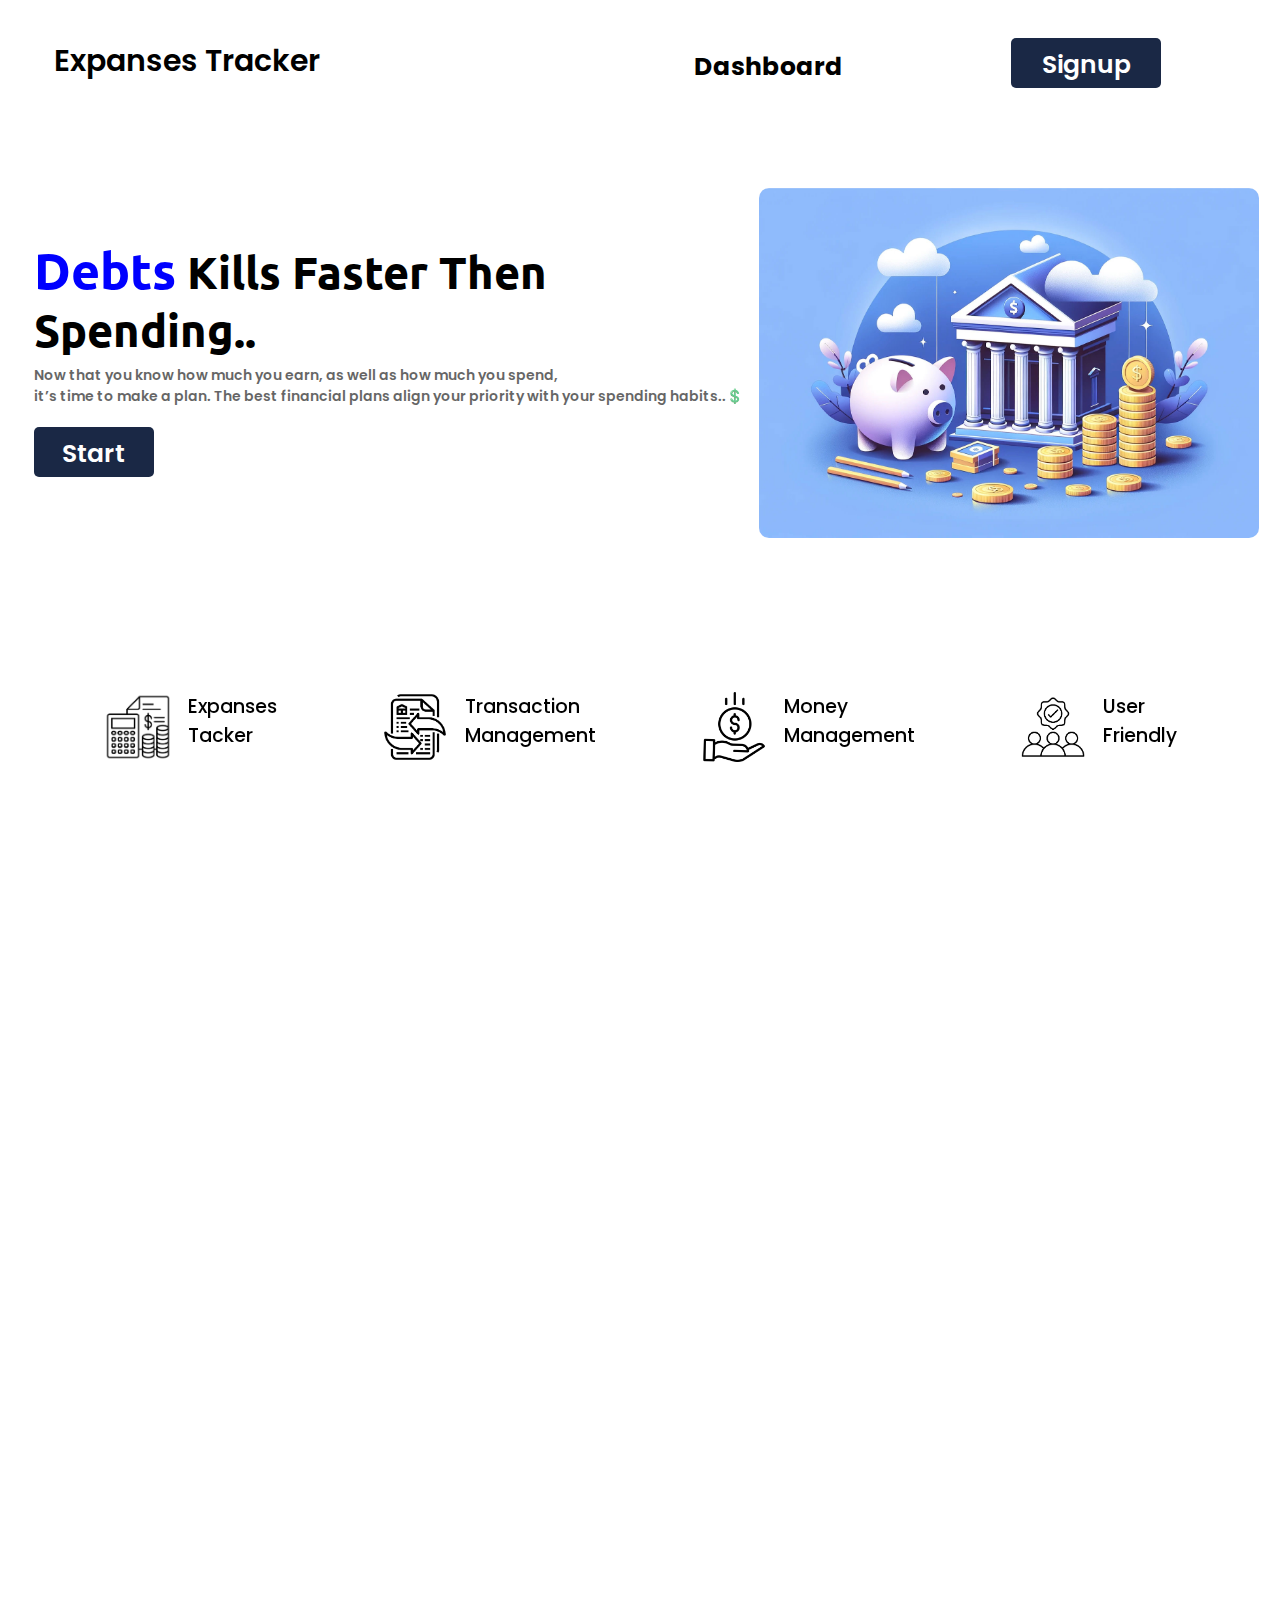
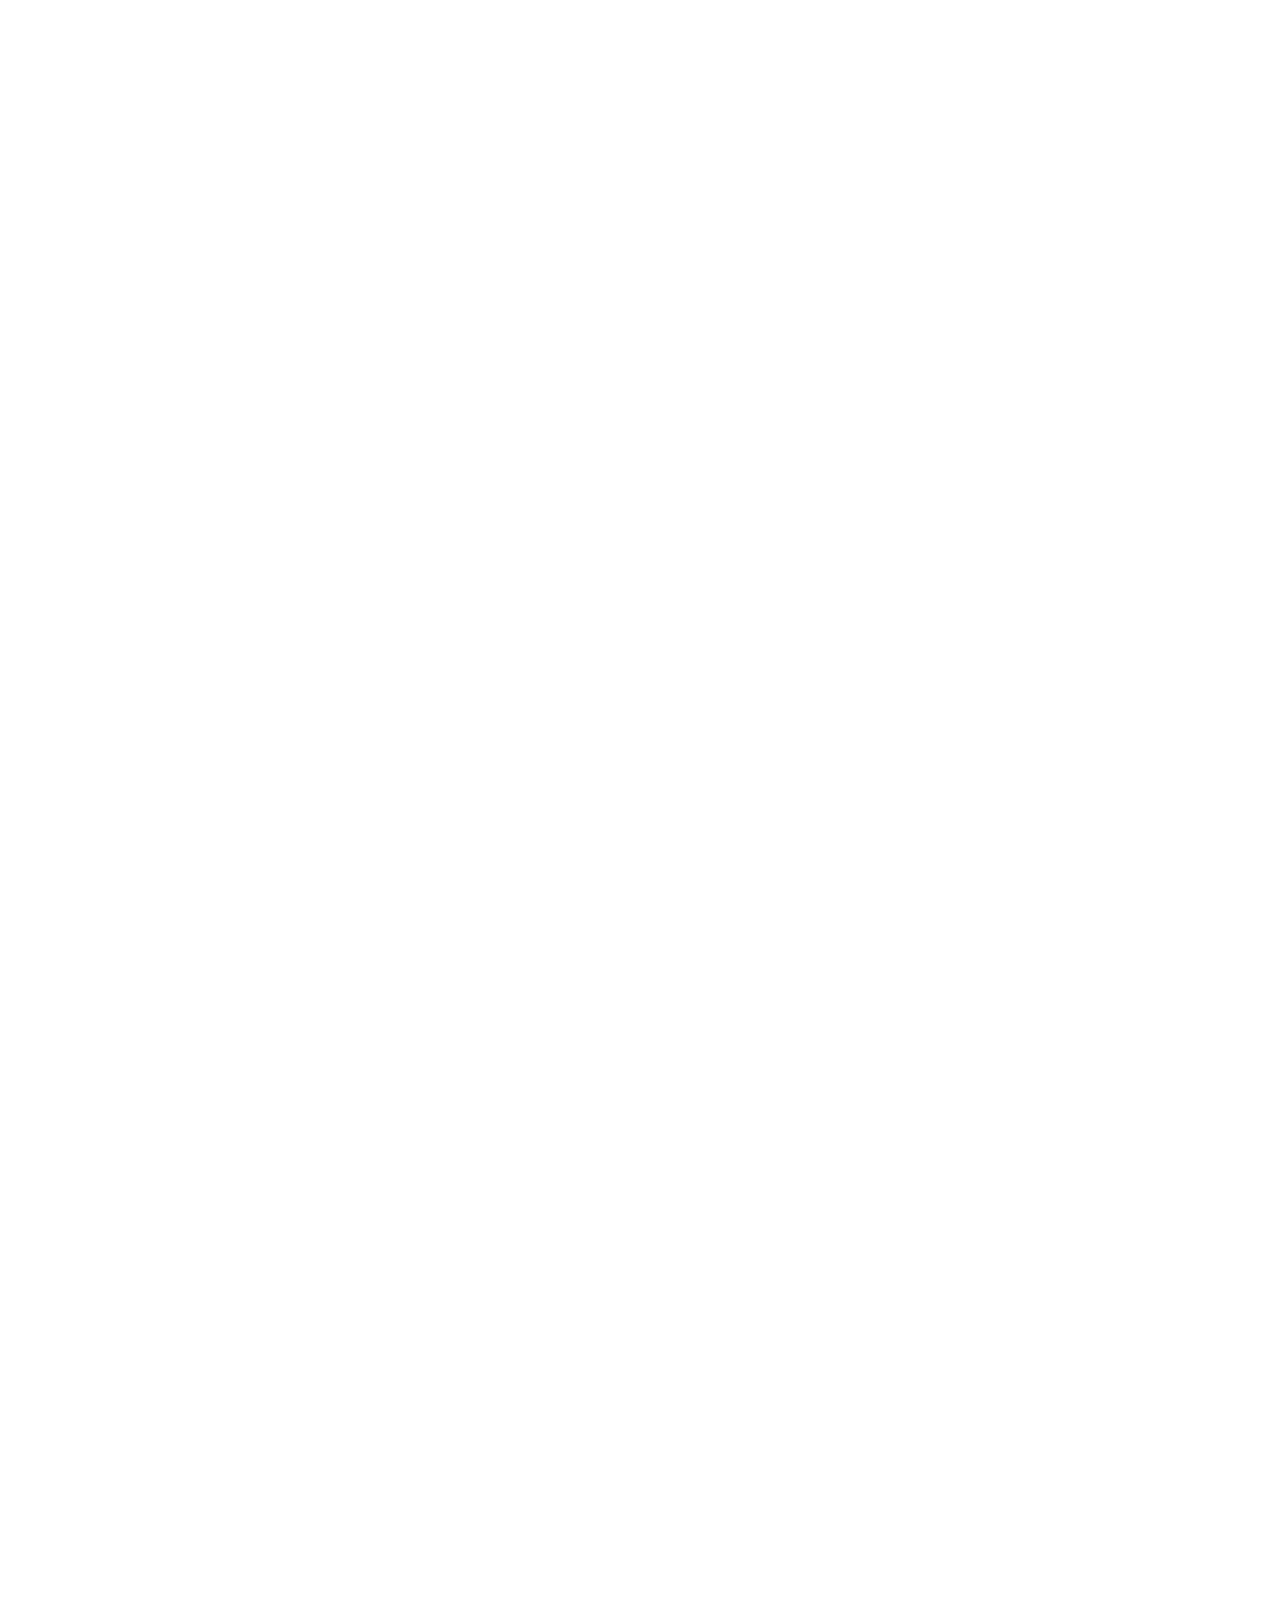
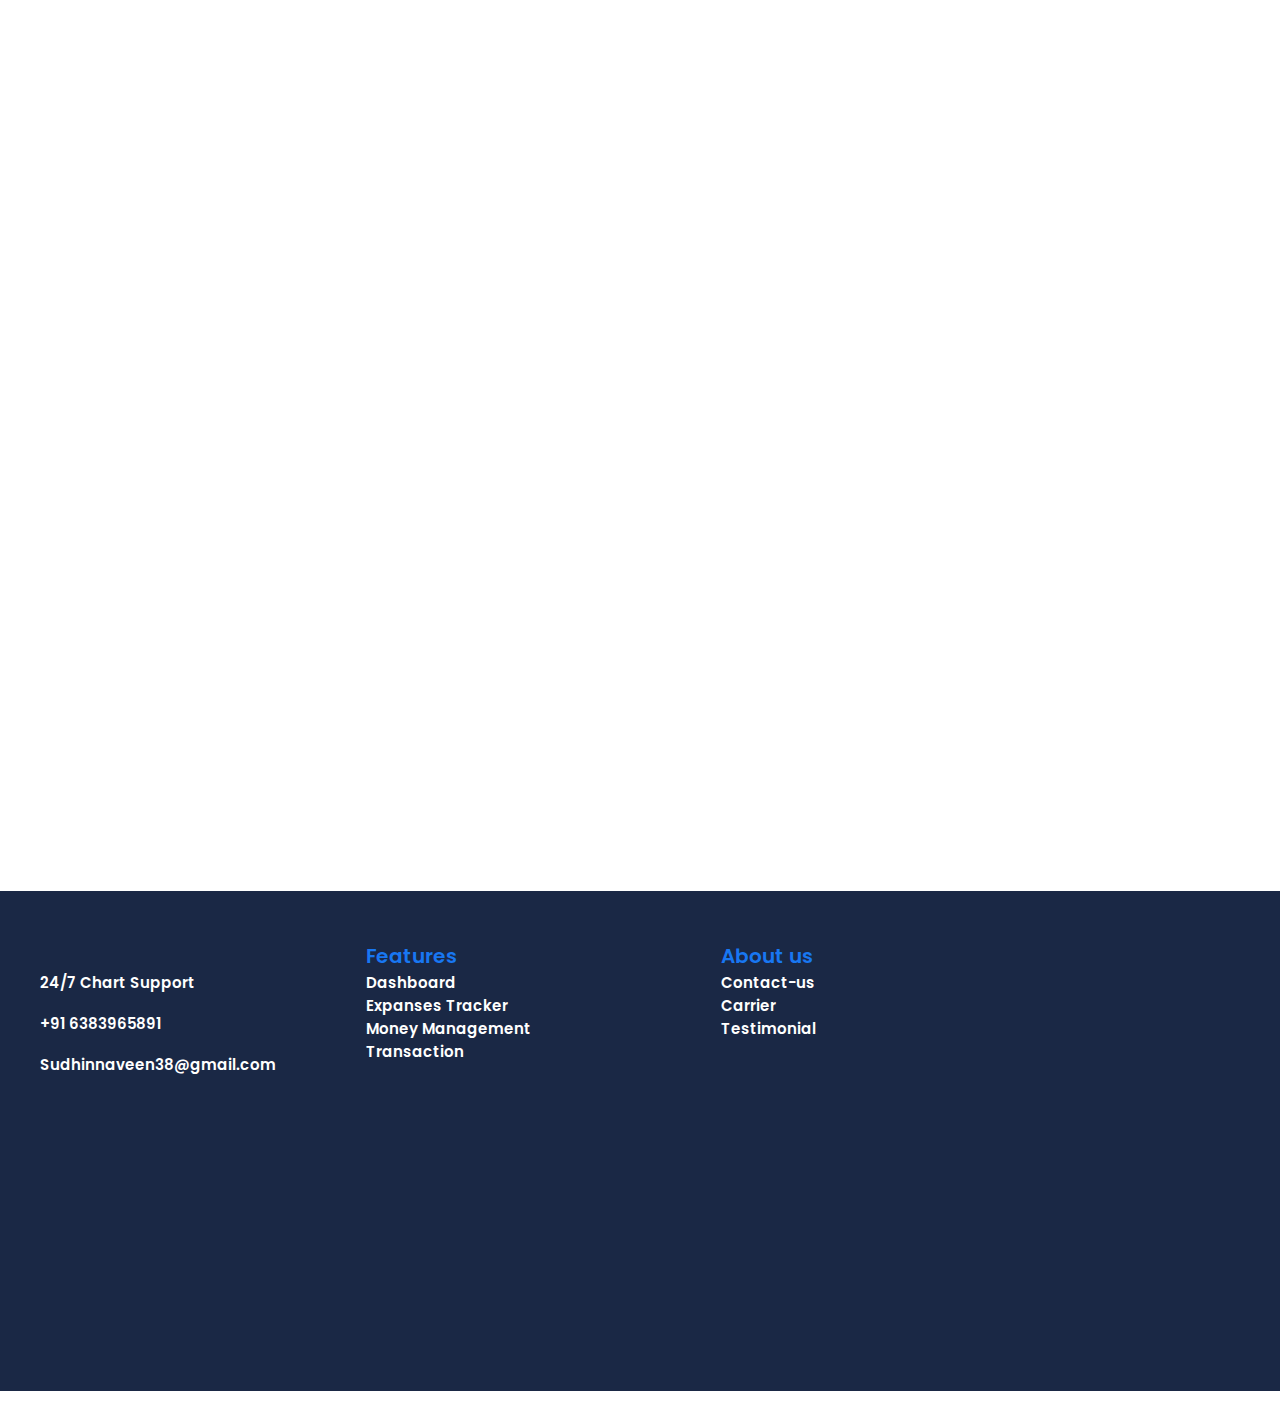
==== index.html @ 8fb315fe "first commit" ====
<!DOCTYPE html>
<html lang="en">

<head>
    <meta charset="UTF-8">
    <meta name="viewport" content="width=device-width, initial-scale=1.0, user-scalable=no">
    <title>Expanses Tracker</title>
    <link rel="shortcut icon" href="./images/360_F_77927542_cHRl7hWpKGCAV8BgVw9r19WGU8EamDIE-removebg-preview.png"
        type="image/x-icon">
    <link rel="preconnect" href="https://fonts.googleapis.com">
    <link rel="preconnect" href="https://fonts.gstatic.com" crossorigin>
    <link
        href="https://fonts.googleapis.com/css2?family=Poppins:ital,wght@0,100;0,200;0,300;0,400;0,500;0,600;0,700;0,800;0,900;1,100;1,200;1,300;1,400;1,500;1,600;1,700;1,800;1,900&display=swap"
        rel="stylesheet">
    <link rel="preconnect" href="https://fonts.googleapis.com">
    <link rel="preconnect" href="https://fonts.gstatic.com" crossorigin>
    <link
        href="https://fonts.googleapis.com/css2?family=Poppins:ital,wght@0,100;0,200;0,300;0,400;0,500;0,600;0,700;0,800;0,900;1,100;1,200;1,300;1,400;1,500;1,600;1,700;1,800;1,900&family=Ubuntu:ital,wght@0,300;0,400;0,500;0,700;1,300;1,400;1,500;1,700&display=swap"
        rel="stylesheet">
    <link rel="stylesheet" href="https://cdnjs.cloudflare.com/ajax/libs/font-awesome/6.6.0/css/all.min.css"
        integrity="sha512-Kc323vGBEqzTmouAECnVceyQqyqdsSiqLQISBL29aUW4U/M7pSPA/gEUZQqv1cwx4OnYxTxve5UMg5GT6L4JJg=="
        crossorigin="anonymous" referrerpolicy="no-referrer" />
    <link href="https://unpkg.com/aos@2.3.1/dist/aos.css" rel="stylesheet">
    <link rel="stylesheet" href="./assets/style.css">
</head>

<body>
     <!-- its is a sidenavbar only mobile -->

     <div id="mySidenav" class="sidenav">
        <a href="javascript:void(0)" class="closebtn" onclick="closeNav()">&times;</a>
        <a href="index.html">Home</a>
        <a href="dashboard.html">Dashboard</a>
        
    </div>
    
    <span class="openbtn" onclick="openNav()">&#9776;</span>
    <!--This is the header section-->
    <div class="header" id="head">
        <h1 class="logo_name">Expanses Tracker</h1>
        <div class="product">
            <a href="dashboard.html">
                <h1 class="dashboard">Dashboard</h1>
            </a>

        </div>

        <button class="logo_btn">Signup</button>
    </div>
    <div class="main_page">
        <div class="words">
            <H3 class="main_page_word"><b class="bold_color_font">Debts</b> Kills Faster Then <br> Spending..</H3>
            <br><br>
            <h6 class="front_page_para">Now that you know how much you earn, as well as how much you spend, <br> it’s
                time to make a plan. The best financial plans align your priority with your spending habits..💲</h6>
            <!-- mobile text-->
            <h1 id="mobile_txt">Track you expanses, <br> <b class="se">right here.</b> </h1>
            <p class="mobile_para">Save your Money.</p>
            <a href="dashboard.html"><button class="Start_btn">Start</button></a>
        </div>

        <DIV class="front_img_sec">
            <img src="images/android-app-screenshots.png" alt="" id="mobile_image" class="mobile_images">
            <img src="./images/6580b1137a4254fac87b1a12_Organizing Bank Accounts - Kubera.jpg" alt=""
                class="front_image" id="front_image_cash">
        </DIV>
    </div>
    <!--This is features data img-->
    <h1 class="Features_da">Features</h1>

    <div class="long_logo_name" data-aos="fade-up">
        <div class="Expanses_tracker">
            <img src="./images/Expanses icon.jpg" alt="" class="first_icon_img">
            <h4 class="first_icon_name">Expanses <br> Tacker</h4>
        </div>
        <div class="Transaction_manage">
            <img src="./images/images.png" alt="" class="Second_logo_img">
            <h6 class="second_logo_name">Transaction <br>Management</h6>
        </div>
        <div class="money_manage">
            <img src="./images/Save.png" alt="" class="third_logo_img">
            <h6 class="third_logo_name">Money <br> Management</h6>
        </div>
        <div class="user_friendly">
            <img src="./images/User friendly.png" alt="" class="fourth_logo_img">
            <h6 class="fourth_logo_name">User <br> Friendly</h6>
        </div>
    </div>
    <h class="money_saving_heading" data-aos="fade-up">Money Saving</h>
    <!--First row-->
    <div class="first_row_para" data-aos="fade-up">

        <div class="content" id="content">
            <p class="first_para" id="first_para">Emergencies are always unexpected. Therefore, when they occur, the
                funds required are
                usually not part of your regular budget. There is often pressure to look for extra funds at a very short
                notice such as funeral expenses, house repairs and even car repairs. Accumulated savings can often go a
                long way in alleviating these emergency situations.</p>
            <img src="./images/Project 1/Emergency.jpg" alt="" class="para_img" id="emergencies">
        </div>
    </div>
    <!--Second row-->
    <div class="first_row_para" id="first_row_para" data-aos="fade-up">

        <div class="content" id="content2">
            <img src="./images/Project 1/unemployment.jpg" alt="" class="para_img" id="para_img">
            <p class="first_para" id="first_para1">You may have a good job now, but what if you were to lose that job?
                Suddenly
                yourself unemployed can be frightening and traumatic, but it’s something many people will experience at
                some point in their lives. Having savings in place to help cover your living expenses while you find a
                new job can provide you with peace of mind</p>
        </div>
    </div>
    <!--Third row-->
    <div class="first_row_para" data-aos="fade-up">

        <div class="content" id="content3">
            <p class="first_para" id="first_para2">Whether you’re looking to buy a house or car, tie the knot or even
                start a family,
                many big life events can often carry a hefty price tag. For some of these the thought of reaching for a
                credit card or taking out a personal loan is all too easy. However, using savings to help fund these
                things is a much better option than putting yourself in debt and having to repay the funds borrowed
                along with interest. Some of these, such as purchasing a property doesn’t allow for borrowed funds to be
                used anyway, so the money required will need to have been saved regardless.</p>
            <img src="./images/Project 1/money saving.png" alt="" class="para_img" id="para_img_3">
        </div>
    </div>
    <!--Fourth row-->
    <div class="first_row_para" id="first_row_para" data-aos="fade-up">
        <div class="content" id="content4">
            <img src="./images/Project 1/debt.jpg" alt="" class="para_img" id="para_img1">
            <p class="first_para" id="first_para3">Having some amount in savings can help to limit the amount of debt
                needed, as they can be used to finance certain expenses instead of using a credit card or personal loan.
                This will limit the requirement of further funds and will also allow you to save the amount that would
                have been spent on interest. Savings also help avoid the need to take out an emergency loans when urgent
                situations occur, which often come with a higher interest rate.</p>
        </div>
    </div>
    <!--fifth row-->
    <div class="first_row_para" data-aos="fade-up">
        <div class="content" id="content5">
            <p class="first_para" id="first_para4">When you start the savings habit, it pays to think about the
                long-term, as well as what might be just around the corner. The state pension itself is unlikely to
                provide you with enough income to cover all your costs when you eventually stop work, particularly as
                the age at which you’ll be able to claim it is moving gradually further away, so the earlier you think
                about retirement planning the better.
            </p>
            <img src="./images/Project 1/retire ment.jpg" alt="" class="para_img" id="five_img">
        </div>
    </div>
    <!-- It is a testimonial section-->
    <h1 class="testimonial_heading" data-aos="fade-up">Testimonial</h1>
    <div class="wrapper">
        <div class="slider">
            <div class="testimonial" data-aos="fade-up" id="testimonial">
                <div class="card" id="card1"><!--card 1-->
                    <p class="card_design"></p>
                    <img src="./images/Testimonial/person 1.jpg" alt="" class="test_img">
                    <h3 class="test_name">Albert Joy</h3>
                    <P class="Test_para">I couldn't be more pleased with the money management service I've received. The
                        team is incredibly knowledgeable, attentive, and genuinely committed to helping me achieve my
                        financial goals. From the very start, they took the time to understand my financial situation,
                        provided tailored advice, and created a clear plan that made me feel confident about my future.
                    </P>
                </div>
            </div>
            <div class="testimonial" data-aos="fade-up" id="testimonial1">
                <div class="card"><!--card 2-->
                    <p class="card_design"></p>
                    <img src="./images/Testimonial/person 2.jpg" alt="" class="test_img">
                    <h3 class="test_name">Martin Hopper</h3>
                    <P class="Test_para">I couldn't be more pleased with the money management service I've received. The
                        team is incredibly knowledgeable, attentive, and genuinely committed to helping me achieve my
                        financial goals. From the very start, they took the time to understand my financial situation,
                        provided tailored advice, and created a clear plan that made me feel confident about my future.
                    </P>
                </div>
            </div>
            <div class="testimonial" data-aos="fade-up" id="testimonial2">
                <div class="card"><!--card 3-->
                    <p class="card_design"></p>
                    <img src="./images/Testimonial/person 3.jpg" alt="" class="test_img">
                    <h3 class="test_name" id="jessy">Clementine</h3>
                    <P class="Test_para">I couldn't be more pleased with the money management service I've received. The
                        team is incredibly knowledgeable, attentive, and genuinely committed to helping me achieve my
                        financial goals. From the very start, they took the time to understand my financial situation,
                        provided tailored advice, and created a clear plan that made me feel confident about my future.
                    </P>
                </div>
            </div>
        </div>
        
    </div>
    <!-- Footer section-->
    <div class="footer">
        <div class="footer_sec">
            <!--Its is contact section-->
            <div class="contact">
                <div class="chatbox"><!--chatbox section-->
                    <i class="fa-regular fa-comments" id="comment_icon"></i>
                    <h5 class="chat_supp">24/7 Chart Support</h5><br>
                </div><br>
                <div class="chatbox"><!--phone Section-->
                    <i class="fa-solid fa-phone" id="comment_icon"></i>
                    <a href="tel:+">
                        <h5 class="chat_supp">+91 6383965891</h5>
                    </a><br>
                </div><br>
                <div class="chatbox"><!--mail section-->
                    <i class="fa-solid fa-envelope" id="comment_icon"></i>
                    <a href="mailto:">
                        <h5 class="chat_supp">Sudhinnaveen38@gmail.com</h5>
                    </a>
                </div>
            </div>
            <!-- Its is feature section-->
            <div class="f-section">
                <div class="feature_section">
                    <h1 class="feature">Features</h1>
                    <h5 class="name">Dashboard</h5>
                    <h5 class="name">Expanses Tracker</h5>
                    <h5 class="name">Money Management</h5>
                    <h5 class="name">Transaction</h5>
                </div>
                <div class="about_us">
                    <h1 class="about-us">About us</h1>
                    <h5 class="name">Contact-us</h5>
                    <h5 class="name">Carrier</h5>
                    <h5 class="name">Testimonial</h5>
                </div>
            </div>

            <div class="social_icons">
                <a href="https://www.instagram.com/sudhin_04/?utm_source=qr&igsh=aGJrbzVibjQ0ZXN5"><i
                        class="fa-brands fa-instagram" id="s_icon"></i><br><br></a>
                <a href="x.com/Sudhin0?t=6m2UkwJr6QwOm7Avn-4-Ig&s=09"><i class="fa-brands fa-x-twitter"
                        id="s_icon"></i><br><br></a>
                <a href="#"><i class="fa-brands fa-square-facebook" id="s_icon"></i><br><br></a>
                <a href="https://github.com/sudhin4"><i class="fa-brands fa-github" id="s_icon"></i><br><br></a>
            </div>
        </div>
        <div class="copywrite">
            <i class="fa-regular fa-copyright" id="sc_icon"></i>
            <p class="copy"> Copywrite All Rights Claimed</p>
        </div>
    </div>




    <script src="https://unpkg.com/aos@2.3.1/dist/aos.js"></script>
    <script>
        AOS.init();
    </script>
    <script src="script.js"></script>
</body>

</html>
---- assets/style.css ----
*{
    margin: 0%;
    padding: 0%;
    
}


.logo_name{
    font-family: "Poppins", system-ui;
    font-weight: 600;
    font-style: normal;
    font-size: 30px;
    position: relative;
    right: 185px;
}
.logo_btn{
    font-family: "Poppins", system-ui;
    font-weight: 600;
    font-style: normal;
    font-size: 25px;
    width: 150px;
    height: 50px;
    padding: 8px;
    background-color: #1A2845;
    color: white;
    border: unset;
    border-radius: 5px;
    cursor: pointer;
    position: relative;
    left: px;
}
.logo_btn:hover{
    color: black;
    background-color: white;
    transition-duration: 0.2s;
    border: 1px solid rgba(0, 0, 0, 0.416);
}
.header{
    position: relative;
    left: 60px;
    display: flex;
    justify-content: space-evenly;
    margin-top: 20px;
}
.main_page_word{
    font-family: "Ubuntu", sans-serif;
  font-weight: 900;
  font-style: normal;
    font-size: 45px;
    position: relative;
    top: 50px;
    left: 20px;
}
.dashboard{
    font-family: "Poppins", system-ui;
    font-weight: 700;
    font-style: normal;
    font-size: 25px;
    cursor: pointer;
    position: relative;
    left: 10px;
    top: 10px;
    color: black;
    
}
.words{
    position: relative;
    left: 25px;
}
.dashboard:hover{
    text-decoration: underline;
    transition-duration: 2s;
}
a{
    text-decoration: none;
}
.product{
    display: flex;
    gap: 40px;
}
.bold_color_font{
    color: blue;
    font-size: 50px;
}
.front_page_para{
    font-family: "Poppins", system-ui;
    font-weight: 600;
    font-style: normal;
    font-size: 14px;
    word-wrap:break-word;
    position: relative;
    top: 20px;
    left: 20px;
    opacity: 60%;
}
.front_image{
    width: 500px;
    height: 350px;
    border-radius: 10px;
    position: absolute;
    right: -14%;
    
    
}

.front_img_sec {
    animation-name: move;
    animation-duration: 2.5s;
    animation-iteration-count: infinite;
    animation-timing-function: ease-in-out;
  }
  
  @keyframes move {
    0% {
      margin-top: 0px;
    }
    50% {
      margin-top: 30px;
    }
    100% {
      margin-top: 0px;
    }
  }

.main_page{
    display: flex;
    position: relative;
    top: 100px;
    justify-content: space-evenly;
    gap: 5px;
    right: 200px;

}
.Start_btn{
    font-family: "Poppins", system-ui;
    font-weight: 600;
    font-style: normal;
    font-size: 25px;
    width: 120px;
    height: 50px;
    padding: 8px;
    background-color: #1A2845;
    color: white;
    border: unset;
    border-radius: 5px;
    cursor: pointer;
    position: relative;
    top: 40px;
    left: 20px;
}
.Start_btn:hover{
    color: black;
    background-color: white;
    transition-duration: 0.2s;
    border: 1px solid rgba(0, 0, 0, 0.416);
}
.first_icon_img{
    width: 70px;
    height: 70px;
}
.first_icon_name{
    font-family: "Poppins", system-ui;
    font-weight: 500;
    font-style: normal;
    font-size: 19px;
}
.Second_logo_img{
    width: 70px;
    height: 70px;
}
.second_logo_name{
    font-family: "Poppins", system-ui;
    font-weight: 500;
    font-style: normal;
    font-size: 19px;
}
.third_logo_img{
    width: 70px;
    height: 70px;
}
.third_logo_name{
    font-family: "Poppins", system-ui;
    font-weight: 500;
    font-style: normal;
    font-size: 19px;
}
.fourth_logo_img{
    width: 70px;
    height: 70px;
}
.fourth_logo_name{
    font-family: "Poppins", system-ui;
    font-weight: 500;
    font-style: normal;
    font-size: 19px;
}
.long_logo_name{
    display: flex;
    justify-content: space-evenly;
    position: relative;
    top: 350px;
}
.Expanses_tracker{
    display: flex;
    gap: 15px;
    position: relative;
    top: 5px;
}
.Transaction_manage{
    display: flex;
    gap: 15px;
    position: relative;
    top: 5px;
}
.money_manage{
    display: flex;
    gap: 15px;
    position: relative;
    top: 5px;
}
.user_friendly{
    display: flex;
    gap: 15px;
    position: relative;
    top: 5px;
}
.money_saving_heading{
    font-family: "Poppins", system-ui;
    font-weight: 700;
    font-style: bold;
    font-size: 36px;
    display: flex;
    justify-content: center;
    position: relative;
    top: 400px;
}
.heading{
    font-family: "Poppins", system-ui;
    font-weight: 800;
    font-style: bold;
    font-size: 25px;
    position: relative;
    left: 25px;
}
.first_para{
    
    font-family: "Poppins", system-ui;
    font-weight: 400;
    font-style: normal;
    font-size: 20px;
    position: relative;
    left: 20px;
}
.para_img{
    width: 455px;
    height: 423px;
    position: relative;
    bottom: 100px;
}
#emergencies{
    width: 540px;
    height: 400px;
}
.content{
    display: flex;
    justify-content: space-evenly;
    gap: 15px;
}
.first_row_para{
    position: relative;
    top: 500px;
}
#heading{
    position: relative;
    left: 560px;
}
#para_img{
    position: relative;
    bottom: 150px;
}
#content{
    gap: 20px;
}
#para_img{
    position: relative;
    left: 20px;
}
#first_para{
    width: 686px;
    height: 370px;
    word-wrap: break-word;
    overflow: hidden;
}
#para_img1{
    width: 450px;
    height: 423px;
}
#heading2{
    position: relative;
    left: 60px;
}
#five_img{
    width: 445px;
    height: 303px;
    position: relative;
    bottom: 70px;
}
/* testimonial sectiom*/
.testimonial_heading{
    font-family: "Poppins", system-ui;
    font-weight: 700;
    font-style: normal;
    font-size: 36px;
    position: relative;
    top: 400px;
    display: flex;
    justify-content: center;
}
.testimonial{
    position: relative;
    top: 500px;
}
.test_img{
    width: 100px;
    height: 100PX;
    border-radius: 100px;
    position: relative;
    left: 85px;
}
.test_name{
    font-family: "Poppins", system-ui;
    font-weight: 500;
    font-style: normal;
    font-size: 20px;
    position: relative;
    left: 85px;
    color: white;
    
}
.Test_para{
    font-family: "Poppins", system-ui;
    font-weight: 400;
    font-style: normal;
    font-size: 10px;
    width: 300px;
    height: auto;
    word-wrap: break-word;
    overflow: hidden;
    color: white;
}
.testimonial{
    width: 350px;
    height: 330px;
    background-color: #1A2845;
    border: 2px solid rgb(255, 255, 255);
    border-radius: 10px;
    position: relative;    
}
#testimonial:hover{
    transform: scale(1.1);
    transition-duration: 0.5s;
}
#testimonial1:hover{
    transform: scale(1.1);
    transition-duration: 0.5s;
}
#testimonial2:hover{
    transform: scale(1.1);
    transition-duration: 0.5s;
}



.card{
    position: relative;
    top: 30px;
    left: 25px;
    cursor: pointer;

}


.wrapper{
    display: flex;
    justify-content:space-evenly ;
    position: relative;
    bottom: 30px;
    
}
#jessy{
    position: relative;
    right: 50px;
}
/* footer section */
.footer{
    position: relative;
    top: 600px;
}
.feature{
    font-family: "Poppins", system-ui;
    font-weight: 600;
    font-style: normal;
    font-size: 20px;
    color: #1877F2;
}
.name{
    font-family: "Poppins", system-ui;
    font-weight: 600;
    font-style: normal;
    font-size: 15px;
}
.about-us{
    font-family: "Poppins", system-ui;
    font-weight: 600;
    font-style: normal;
    font-size: 20px;
    color: #1877F2;

}
.f-section{
    display: flex;
    gap: 190px;
}
#comment_icon{
    font-size: 25px;
}
.chat_supp{
    font-family: "Poppins", system-ui;
    font-weight: 600;
    font-style: normal;
    font-size: 15px;
    position: relative;
    
}
.name{
    color: white;
    cursor: pointer;
}

.chatbox{
    display: flex;
    gap: 20px;
    color: white; 
}
.footer{
    width: 100%;
    height: 500px;
    background-color: #1A2845;
    
}
.footer_sec{
    display: flex;
    gap: 110px; 
    position: relative;
    top: 50px;
}
.contact{
    position: relative;
    top: 30px;
    left: 20px;
}
a{
    color: white;
    text-decoration: none;
}
#s_icon{
    color: white;
    font-size: 30px;
}
.social_icons{
    position: relative;
    left: 230px;
}
#sc_icon{
    color: white;
    font-size: 13px;
}
.copy{
    font-family: "Poppins", system-ui;
    font-weight: 400;
    font-style: normal;
    font-size: 13px;
    color: white;
    position: relative;
    bottom: 2px;
}
.copywrite{
    display: flex;
    gap: 5px;
    position: relative;
    top: 290px;
    left: 500px;

}
#three_bar{
    display: none;
}
.mobile_images{
    display: none;
}
#mobile_txt{
    display: none;
}
.mobile_para{
    display: none;
}
.Features_da{
    display: none;
}
body{
    overflow: hidden;
    overflow-y: auto;
}

.openbtn{
    display: none;
}

/* responsive website in max 1920px average desktop*/

@media only screen and (min-width: 1919px)
{
 
    .logo_name{
        position: relative;
        right: 350px;
    }
    .product{
        position: relative;
        right: 200px;
    }
    .logo_btn{
        position: relative;
        right: 400px
    }
    .words{
        position: relative;
        left: 30px;
    }
    .main_page{
        position: relative;
        right: 415px;
    }
    .front_img_sec{
        position: relative;
        right: -150px;
    }
    .long_logo_name{
        display: flex;
        
        position: relative;
        right: 400px;
    }
    .Expanses_tracker{
        position: relative;
        left: 200px;
    }
    .Transaction_manage{
        position: relative;
        left: 150px;
    }
    .money_manage{
        position: relative;
        left: 80px;
    }
    .money_saving_heading{
        position: relative;
        right: 300px;
    }
    .heading{
        position: relative;
        left: 50px;
    }
    #first_para{
        position: relative;
        right: 5%;
    }
    .content{
        position: relative;
        right: 200px;
    }
    #emergencies{
        position: relative;
        right: 170px;
    }
    #para_img{
        position: relative;
        left: 200px;
    }
    #content2{
        position: relative;
        right: 438px;
    }
    #content3{
        position: relative;
        right: 210px;
    }
    #para_img_3{
        position: relative;
        right: 180px;
    }
    #content4{
        position: relative;
        right: 440px;
    }
    #para_img1{
        position: relative;
        left: 200px;
    }
    #content5{
        position: relative;
        right: 220px;
    }
    #five_img{
        position: relative;
        right: 200px;
    }
    .testimonial_heading{
        position: relative;
        right: 250px;
    }
    .wrapper{
        position: relative;
        right: 200px;
        gap: -10px;
    }
    #testimonial{
        position: relative;
        left: 50px;
    }
    #testimonial1{
        position: relative;
        right: 65px;
    }
    #testimonial2{
        position: relative;
        right: 200px;
    }
    .social_icons{
        position: relative;
        right: 500px;
    }
    #heading0{
        position: relative;
        right: 900px;
    }
    #heading{
        position: relative;
        
        right: 1200px;
    }
    #heading2{
        position: relative;
        left: 270px;
    }
    body{
        position: relative;
        left: 300px;
    }
    .footer{
        position: relative;
        left: -200px;
    }
    
    


}  
/* width is  1318 */

@media only screen and (min-width: 1321px)
{
 
    .logo_name{
        position: relative;
        right: 350px;
    }
    .product{
        position: relative;
        right: 200px;
    }
    .logo_btn{
        position: relative;
        right: 400px
    }
    .words{
        position: relative;
        left: 30px;
    }
    .main_page{
        position: relative;
        right: 415px;
    }
    .front_img_sec{
        position: relative;
        right: -150px;
    }
    .long_logo_name{
        display: flex;
        
        position: relative;
        right: 400px;
    }
    .Expanses_tracker{
        position: relative;
        left: 200px;
    }
    .Transaction_manage{
        position: relative;
        left: 150px;
    }
    .money_manage{
        position: relative;
        left: 80px;
    }
    .money_saving_heading{
        position: relative;
        right: 300px;
    }
    .heading{
        position: relative;
        left: 50px;
    }
    #first_para{
        position: relative;
        right: 5%;
    }
    .content{
        position: relative;
        right: 200px;
    }
    #emergencies{
        position: relative;
        right: 170px;
    }
    #para_img{
        position: relative;
        left: 200px;
    }
    #content2{
        position: relative;
        right: 438px;
    }
    #content3{
        position: relative;
        right: 210px;
    }
    #para_img_3{
        position: relative;
        right: 180px;
    }
    #content4{
        position: relative;
        right: 440px;
    }
    #para_img1{
        position: relative;
        left: 200px;
    }
    #content5{
        position: relative;
        right: 220px;
    }
    #five_img{
        position: relative;
        right: 200px;
    }
    .testimonial_heading{
        position: relative;
        right: 250px;
    }
    .wrapper{
        position: relative;
        right: 200px;
        gap: -10px;
    }
    #testimonial{
        position: relative;
        left: 50px;
    }
    #testimonial1{
        position: relative;
        right: 65px;
    }
    #testimonial2{
        position: relative;
        right: 200px;
    }
    .social_icons{
        position: relative;
        left: 1500px;
    }
    .heading{
        position: relative;
        left: 250px;
    }
    #heading{
        position: relative;
        left: 970px;
    }
    #heading2{
        position: relative;
        left: 270px;
    }
    body{
        position: relative;
        left: 200px;
        right: 200px;
    }
    .footer{
        position: relative;
        right: 300px;
        
    }
    


}  
/* mobile media query 430 resolution */
@media only screen and (max-width: 430px){
    #front_image_cash{
        display: none;
    }
    
    .logo_name{
        font-size: 19px;
        position: relative;
        right: 45px;
        top: 10px;
    }
    .dashboard{
        display: none;
    }
    .logo_btn{
        width: 80px;
        height: 40px;
        font-size: 15px;
        position: relative;
        right: 50px;
    }
    .mobile_images{
        display: block;
        width: 300px;
        height: 300px;
        position: relative;
        left: 230px;
       top: 20px;
        
    }
    .front_img_sec {
        animation-name: move;
        animation-duration: 2.5s;
        animation-iteration-count: infinite;
        animation-timing-function: ease-in-out;
      }
      
      @keyframes move {
        0% {
          margin-top: 0px;
        }
        50% {
          margin-top: 0px;
        }
        100% {
          margin-top: 0px;
        }
      }
      .main_page_word{
        display: none;
      }
      .front_page_para{
        display: none;
      }
      #mobile_txt{
        width: 300px;
        display: block;
        font-family: "Poppins", system-ui;
        font-weight: 500;
        font-style: normal;
        font-size: 21px;
        position: relative;
        left: 250px;
        bottom: 120px;
      }
      .main_page{
        display: block;
        
      }
      .se{
        position: relative;
        left: 40px;
      }
      .mobile_para{
        font-family: "Poppins", system-ui;
        font-weight: 600;
        font-style: normal;
        font-size: 16px;
        opacity: 70%;
        display: block;
        position: absolute;
        left: 75%;
        bottom: 100%;
        width: 150px;

      }
      .Start_btn{
        width: 100px;
        height: 40px;
        font-size: 15px;
        position: absolute;
        left: 300px;
        top: 20px;
        
      }
      .long_logo_name{
        position: relative;
        
      }
      /* first icon */
      .first_icon_img{
        width: 36px;
        height: 36px;
      }
      .first_icon_name{
        font-size: 10px;
        position: relative;
        right: 13px;
      }
      /* second icon */
      .Second_logo_img{
        width: 36px;
        height: 36px;
      }
      .second_logo_name{
        font-size: 10px;
        position: relative;
        right: 13px;
      }
      /* third icon */
      .third_logo_img{
        width: 36px;
        height: 36px;
      }
      .third_logo_name{
        font-size: 10px;
        position: relative;
        right: 13px;
      }
      /* fourth icon */
      .fourth_logo_img{
        width: 36px;
        height: 36px;
      }
      .fourth_logo_name{
        font-size: 10px;
        position: relative;
        right: 13px;
      }
      .money_manage{
        display: none;
      }
      .long_logo_name{
        position: relative;
        top: z;
      }
      .Features_da{
        font-family: "Poppins", system-ui;
        font-weight: 700;
        font-style: normal;
        font-size: 20px;
        display: block;
        position: relative;
        top: 300px;
        left: 130px;
      }
      .main_page{
        position: relative;
        top: 150px;
      }
     
      
      .money_saving_heading{
        font-size: 20px;
      }
      .content{
        display: block;
      }
      #emergencies{
        position: relative;
        left: 20px;
        width: 350px;
        height: 250px;
        bottom: 450px;
      }
      #first_para{
        position: relative;
        top: 180px;
        width: 300px;
        font-size: 12px;
        left: 30px;
      }
      #para_img{
        width: 250px;
        height: 250px;
        position: relative;
        bottom: 280px;
        left: 50px;
      }
      #first_para1{
        position: relative;
        bottom: 250px;
        width: 300px;
        font-size: 12px;
        left: 30px;
      }
     #para_img_3{
        width: 250px;
        height: 250px;
        bottom: 420px;
        left: 50px;
     }
     #first_para2{
        width: 300px;
        font-size: 12px;
        top: 90px;
        left: 30px;
     }
     #para_img1{
        width: 250px;
        height: 250px;
        left: 50px;
     }
     #first_para3{
        width: 300px;
        font-size: 12px;
        bottom: 75px;
        left: 30px;
     }
     #five_img{
        width: 250px;
        height: 200px;
        left: 50px;
        bottom: 200px;
     }
     #first_para4{
        width: 300px;
        font-size: 12px;
        top: 200px;
     }
     .wrapper{
        top: 100px;
     }
     .testimonial_heading{
        font-size: 20px;
        top: 560px;
     }
     /* it is a testimonial section*/
     .Test_para{
        width: 230px;
        font-size: 8px;
     }
    
     .testimonial{
        width: 270px;
        height: 270px;
        position: relative;
        box-shadow: 0 4px 8px rgba(0, 0, 0, 0.1);
    
     }
     .test_img{
        width: 70px;
        height: 70px;
        position: relative;
        left: 60px;
     }
     .test_name{
        font-size: 12px;
        left: 65px;
     }
    .slider{
        display: grid;
        row-gap: 50px;
        
    }
    #testimonial1{
        position: relative;
        
    }
     /* footer section contact */
     #comment_icon{
        font-size: 10px;
     }
     .chat_supp{
        font-size: 10px;
        right: 10px;
     }
     /* feature section */
      /* icons */
      .social_icons{
        position: absolute;
        left: 300px;
        font-size: 17px;
        color: white;

      }
      .about_us{
        position: relative;
        top: 200px;
        right: 280px;

      }
      .name{
        font-size: 13px;
      }
      .about-us{
        font-size: 18px;
      }
      .f-section{
        position: relative;
        top: 200px;
        right: 260px;
      }
      .footer{
        height: 700px;
      }
      .footer{ /*footer */
        position: relative;
        top: 700px;
      }
     body{
        position: relative;
        
        overflow: hidden;
        overflow-y: auto;
     }

     .sidenav {
      
        height: 100%;
        width: 0;
        position: fixed;
        top: 0;
        left: 0;
        background-color: #111;
        overflow-x: hidden;
        transition: 0.3s;
        padding-top: 60px;
        z-index: 1;
    }
    
    /* Links inside the side navigation */
    .sidenav a {
        padding: 15px 20px;
        text-decoration: none;
        font-size: 18px;
        color: white;
        display: block;
        transition: 0.3s;
    }
    
    /* Change color on hover */
    .sidenav a:hover {
        background-color: #575757;
    }
    
    /* Close button (X) */
    .sidenav .closebtn {
        position: absolute;
        top: 0;
        right: 25px;
        font-size: 36px;
    }
    
    /* The button to open the side nav */
    .openbtn {
        display: block;
        font-size: 20px;
        cursor: pointer;
        color: rgb(0, 0, 0);
        padding: 10px 15px;
        border: none;
        font-size: 24px;
        position: absolute;
        right: 310px
        

    }
    
    .openbtn:hover {
        background-color: #444;
    }
}
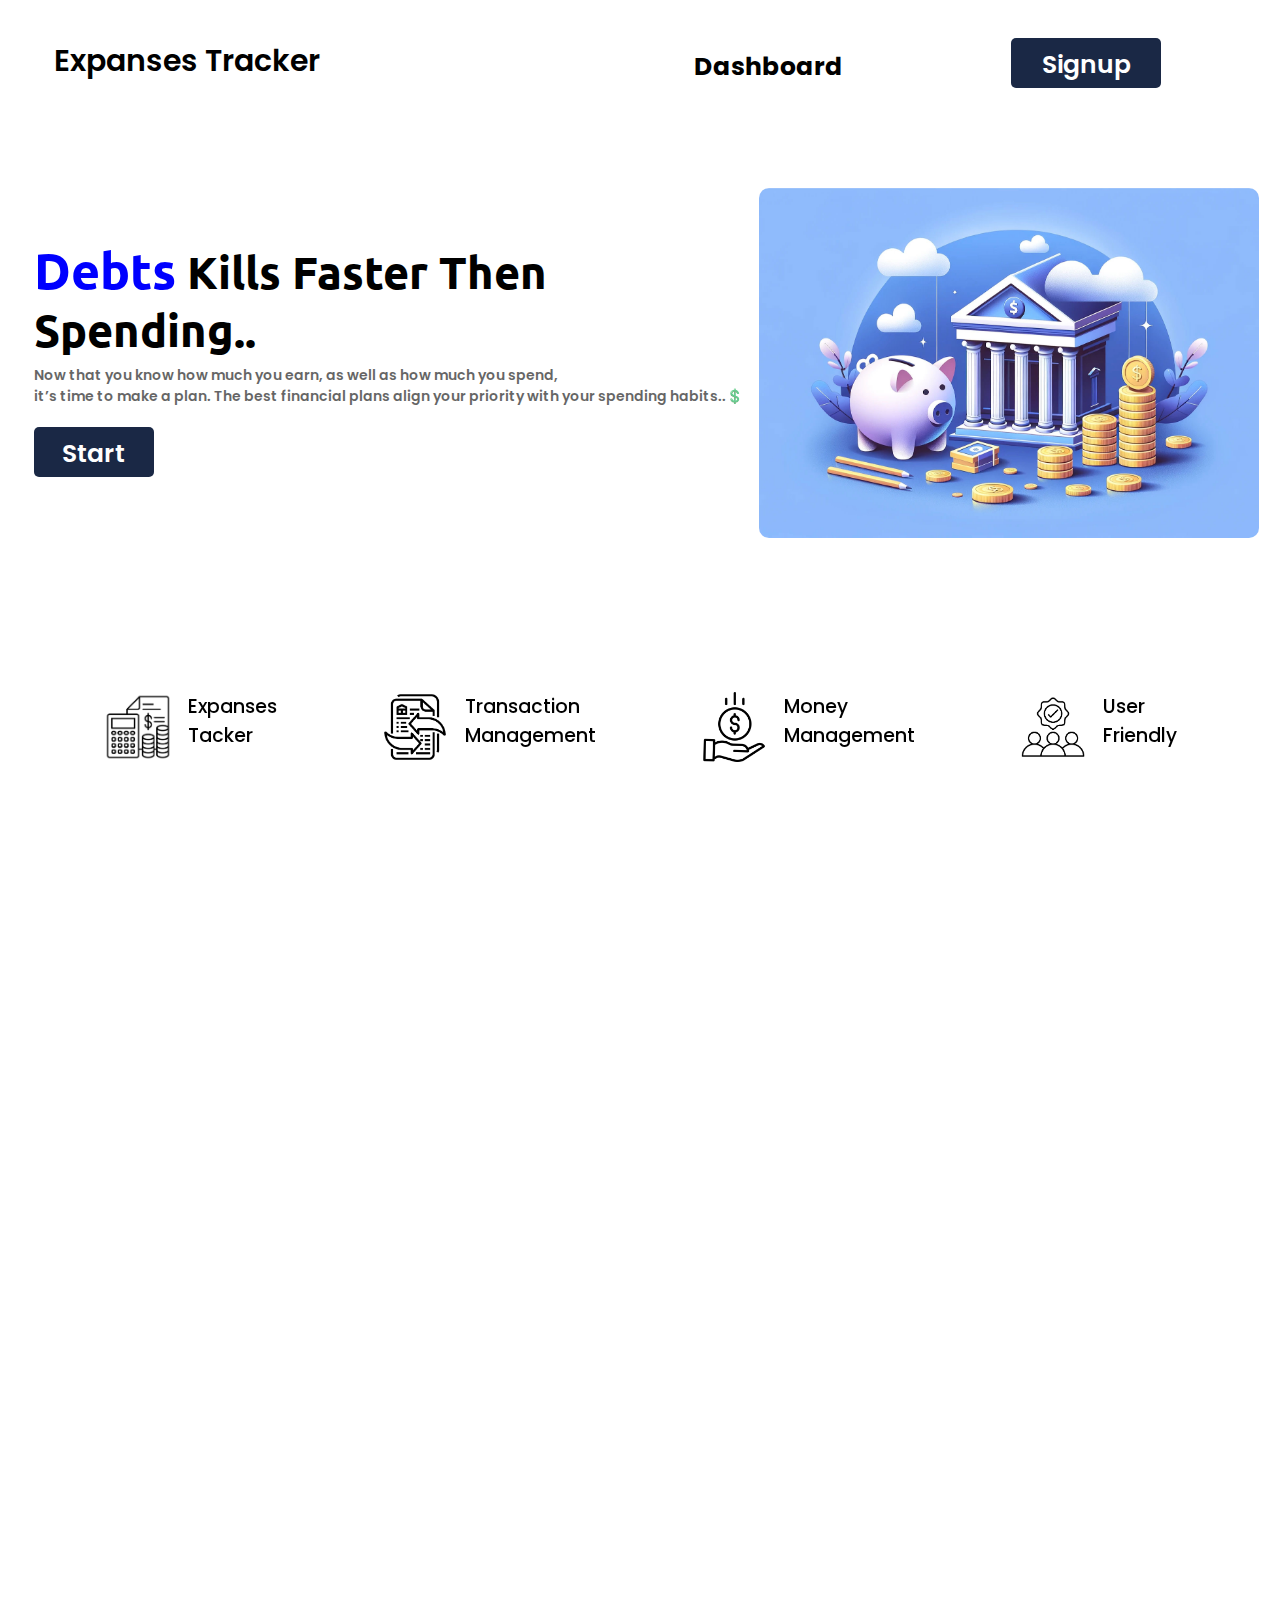
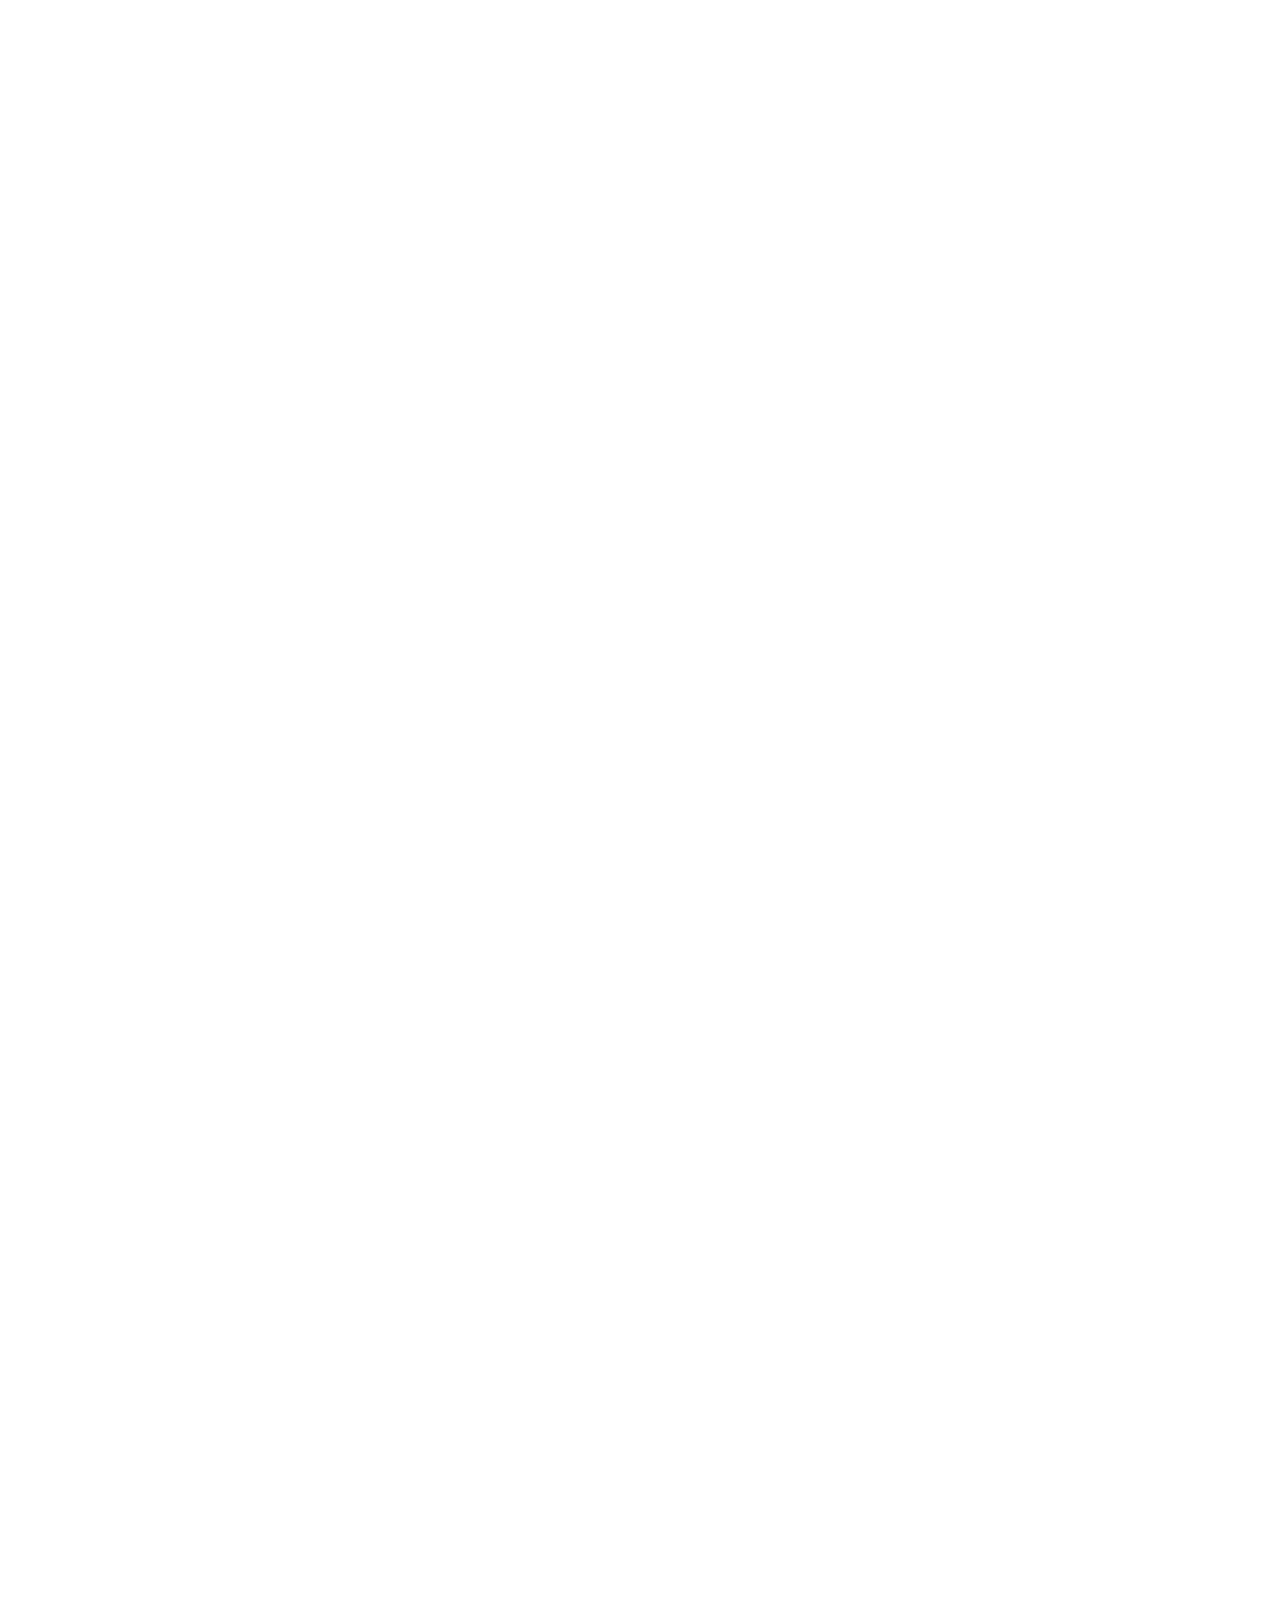
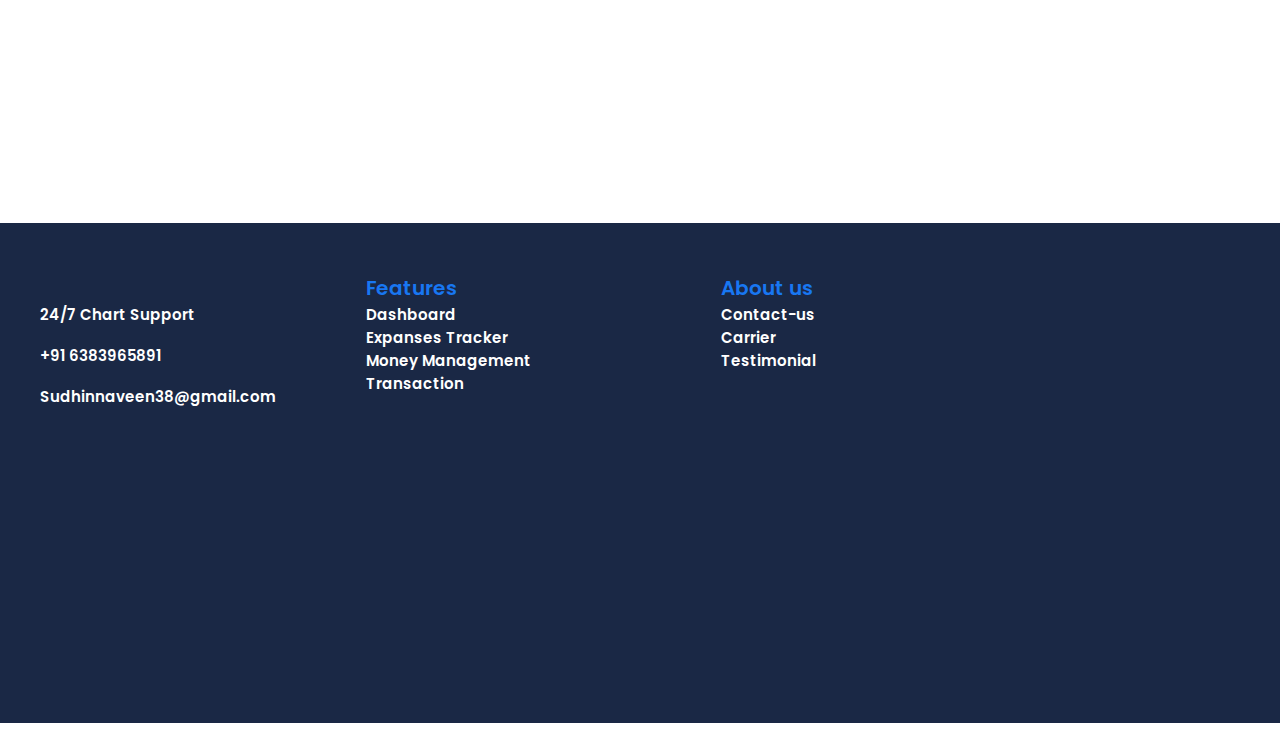
==== commit 53b0c812: "hello" ====
--- a/index.html
+++ b/index.html
@@ -150,9 +150,9 @@
     </div>
     <!-- It is a testimonial section-->
     <h1 class="testimonial_heading" data-aos="fade-up">Testimonial</h1>
-    <div class="wrapper">
+    <div class="wrapper" id="testimonial_wrapper"data-aos="fade-up" >
         <div class="slider">
-            <div class="testimonial" data-aos="fade-up" id="testimonial">
+            <div class="testimonial" id="testimonial">
                 <div class="card" id="card1"><!--card 1-->
                     <p class="card_design"></p>
                     <img src="./images/Testimonial/person 1.jpg" alt="" class="test_img">
@@ -164,7 +164,7 @@
                     </P>
                 </div>
             </div>
-            <div class="testimonial" data-aos="fade-up" id="testimonial1">
+            <div class="testimonial"  id="testimonial1">
                 <div class="card"><!--card 2-->
                     <p class="card_design"></p>
                     <img src="./images/Testimonial/person 2.jpg" alt="" class="test_img">
@@ -176,7 +176,7 @@
                     </P>
                 </div>
             </div>
-            <div class="testimonial" data-aos="fade-up" id="testimonial2">
+            <div class="testimonial" id="testimonial2">
                 <div class="card"><!--card 3-->
                     <p class="card_design"></p>
                     <img src="./images/Testimonial/person 3.jpg" alt="" class="test_img">
--- a/assets/style.css
+++ b/assets/style.css
@@ -251,6 +251,15 @@
     position: relative;
     left: 20px;
 }
+#first_para3{
+    width: 700px;
+}
+#first_para4{
+    width: 700px;
+}
+#first_para1{
+    width: 700px;
+}
 .para_img{
     width: 455px;
     height: 423px;
@@ -300,7 +309,7 @@
     left: 60px;
 }
 #five_img{
-    width: 445px;
+    width: 400px;
     height: 303px;
     position: relative;
     bottom: 70px;
@@ -312,7 +321,7 @@
     font-style: normal;
     font-size: 36px;
     position: relative;
-    top: 400px;
+    top: 480px;
     display: flex;
     justify-content: center;
 }
@@ -369,8 +378,6 @@
     transition-duration: 0.5s;
 }
 
-
-
 .card{
     position: relative;
     top: 30px;
@@ -378,15 +385,13 @@
     cursor: pointer;
 
 }
-
-
-.wrapper{
-    display: flex;
-    justify-content:space-evenly ;
-    position: relative;
-    bottom: 30px;
-    
-}
+.slider{
+    display: flex;
+    justify-content: center;
+    gap: 20px;
+}
+
+
 #jessy{
     position: relative;
     right: 50px;
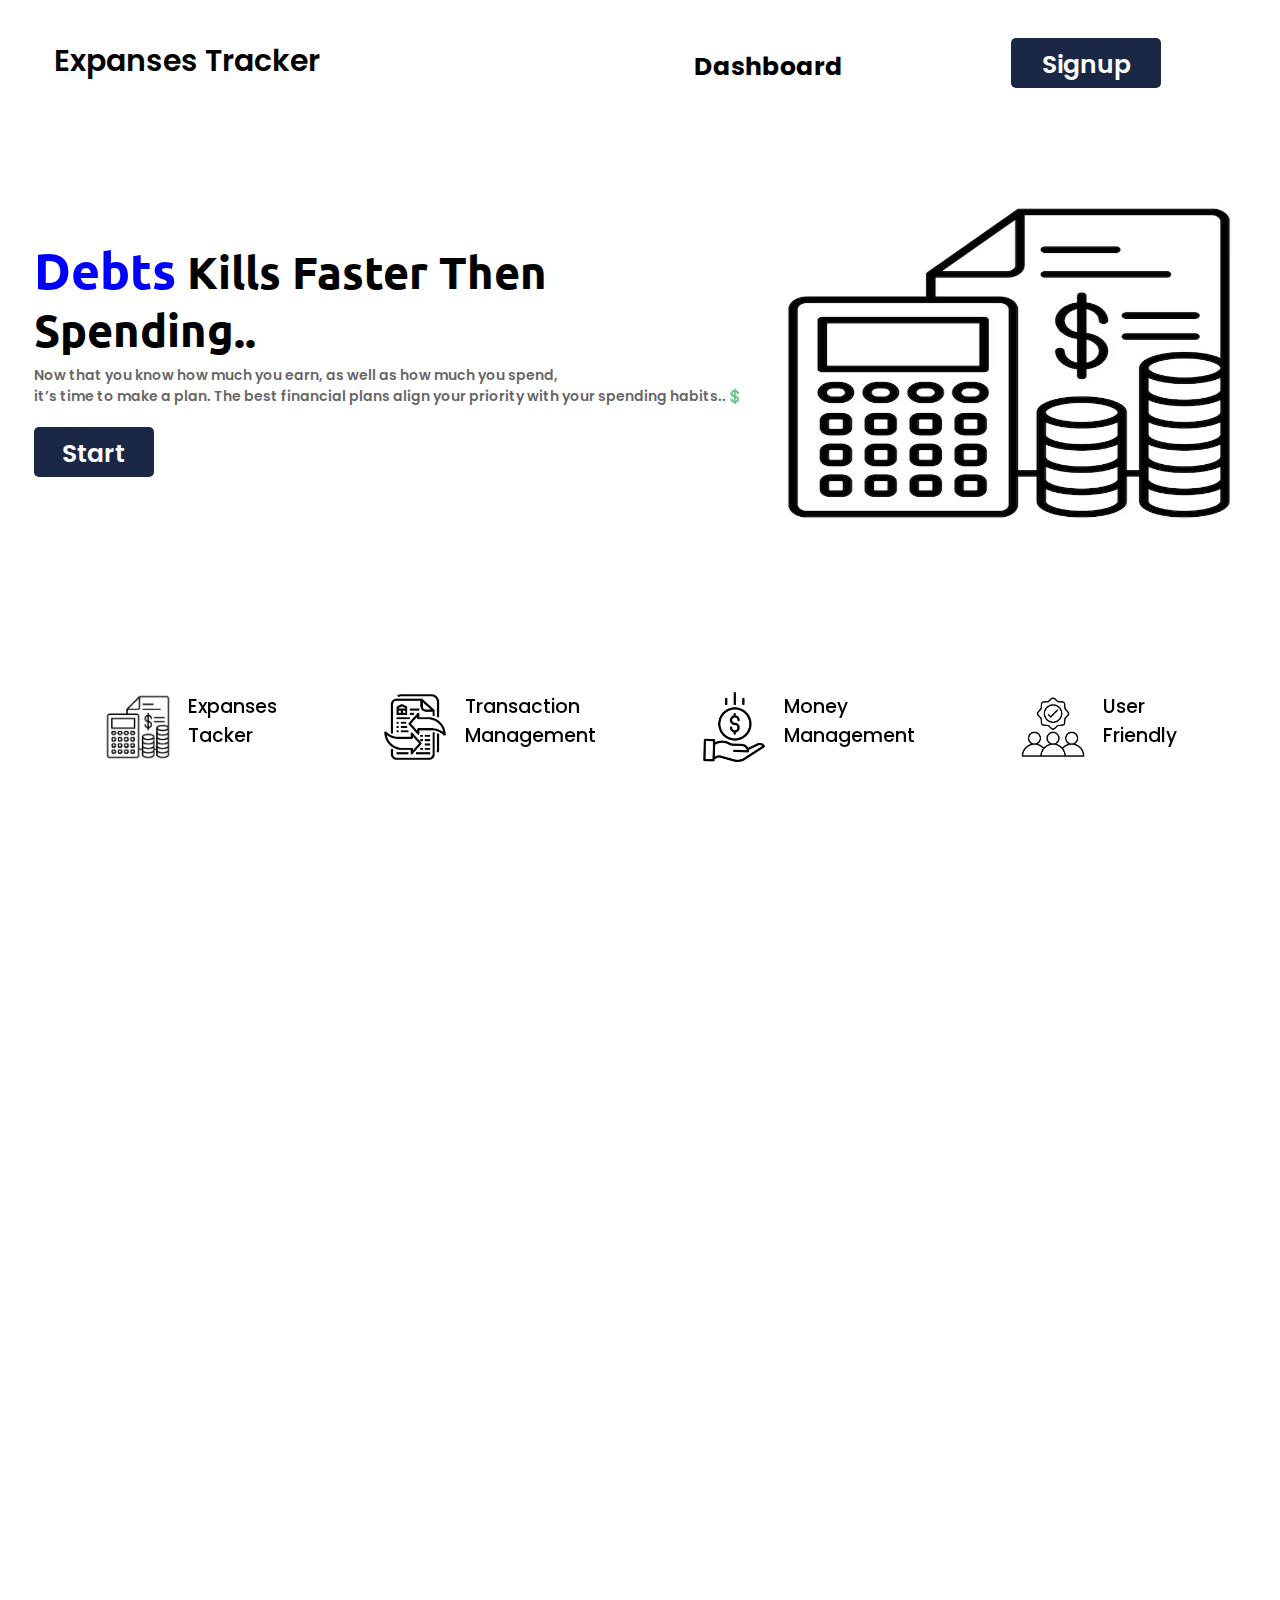
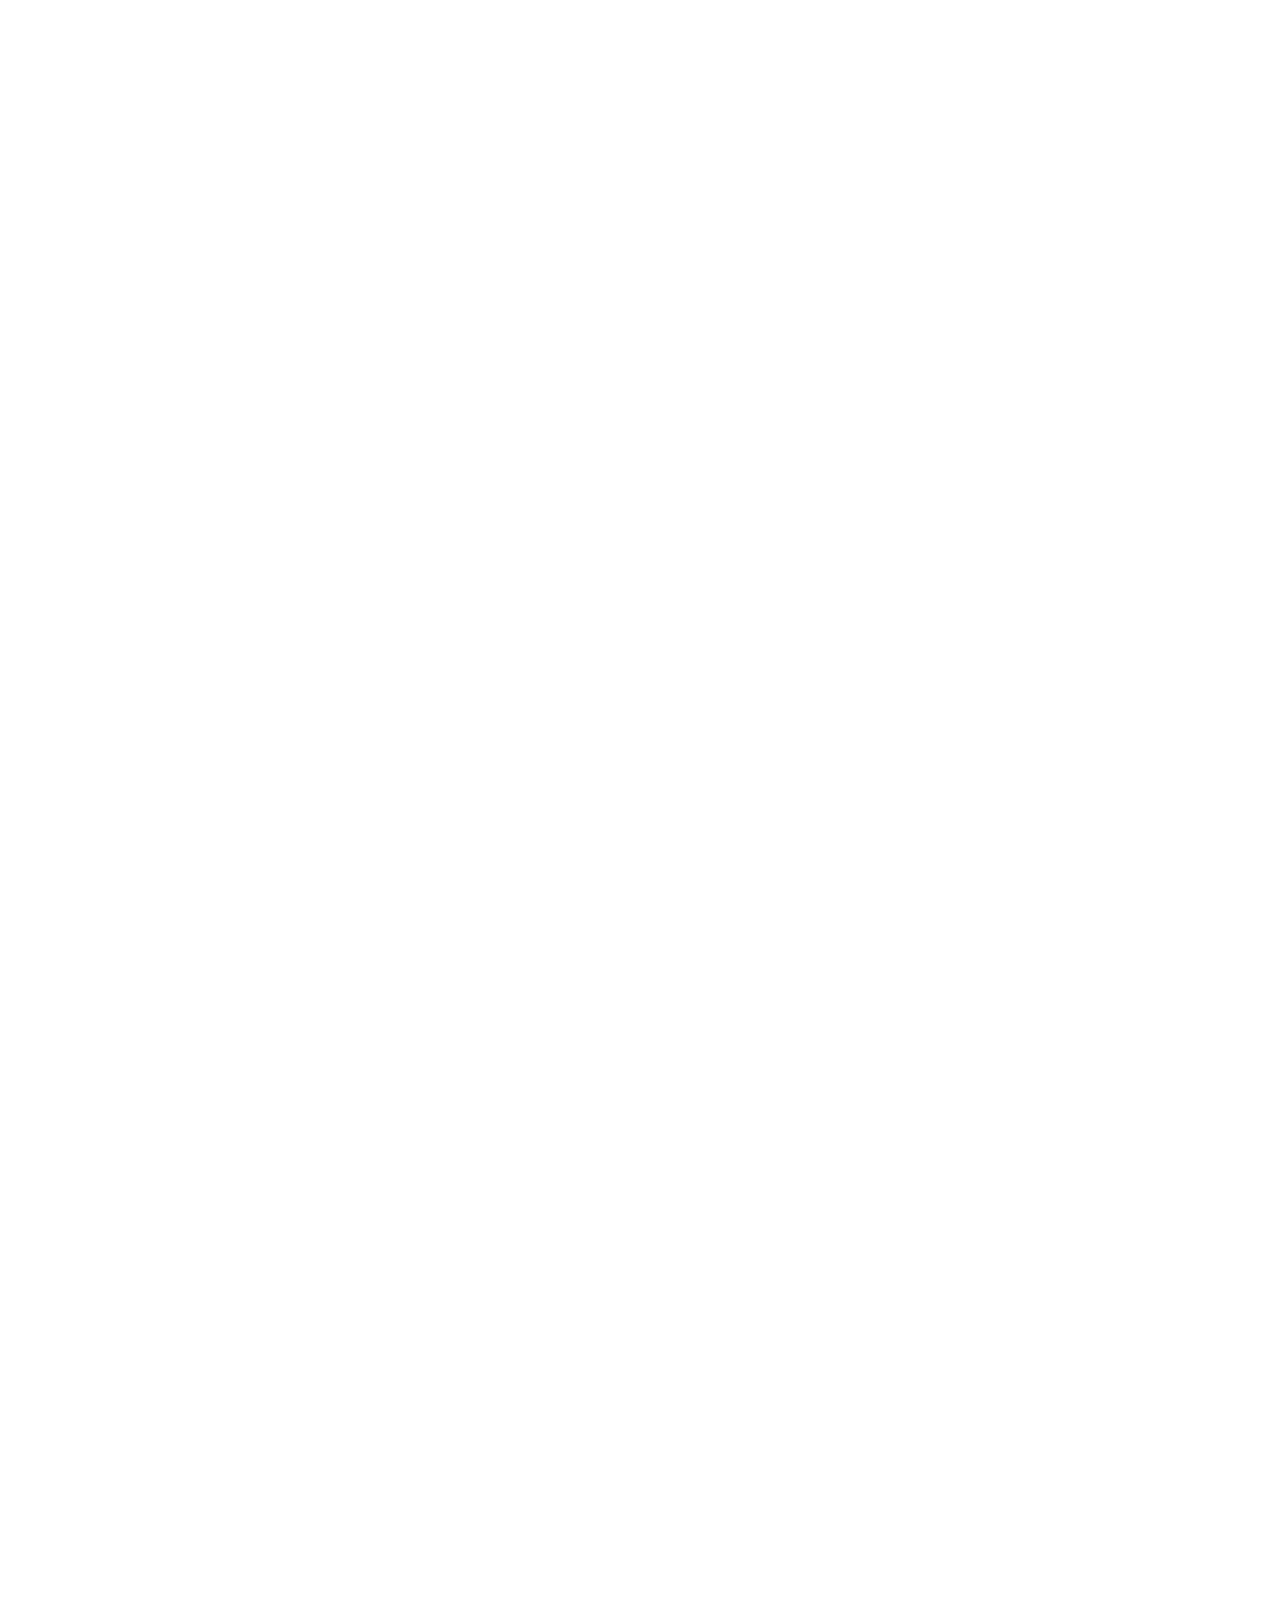
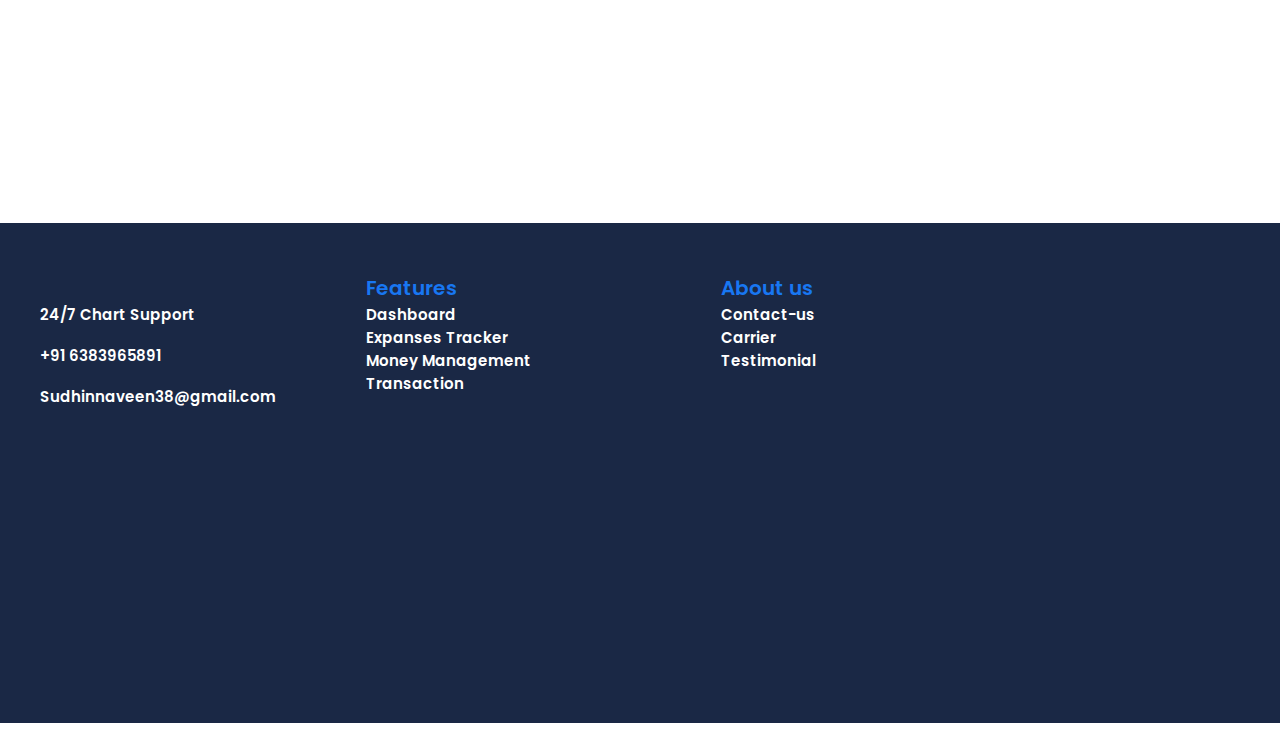
==== commit f8af4fc6: "Image change" ====
--- a/index.html
+++ b/index.html
@@ -61,7 +61,7 @@
 
         <DIV class="front_img_sec">
             <img src="images/android-app-screenshots.png" alt="" id="mobile_image" class="mobile_images">
-            <img src="./images/6580b1137a4254fac87b1a12_Organizing Bank Accounts - Kubera.jpg" alt=""
+            <img src="./images/Expanses icon.jpg" alt=""
                 class="front_image" id="front_image_cash">
         </DIV>
     </div>
